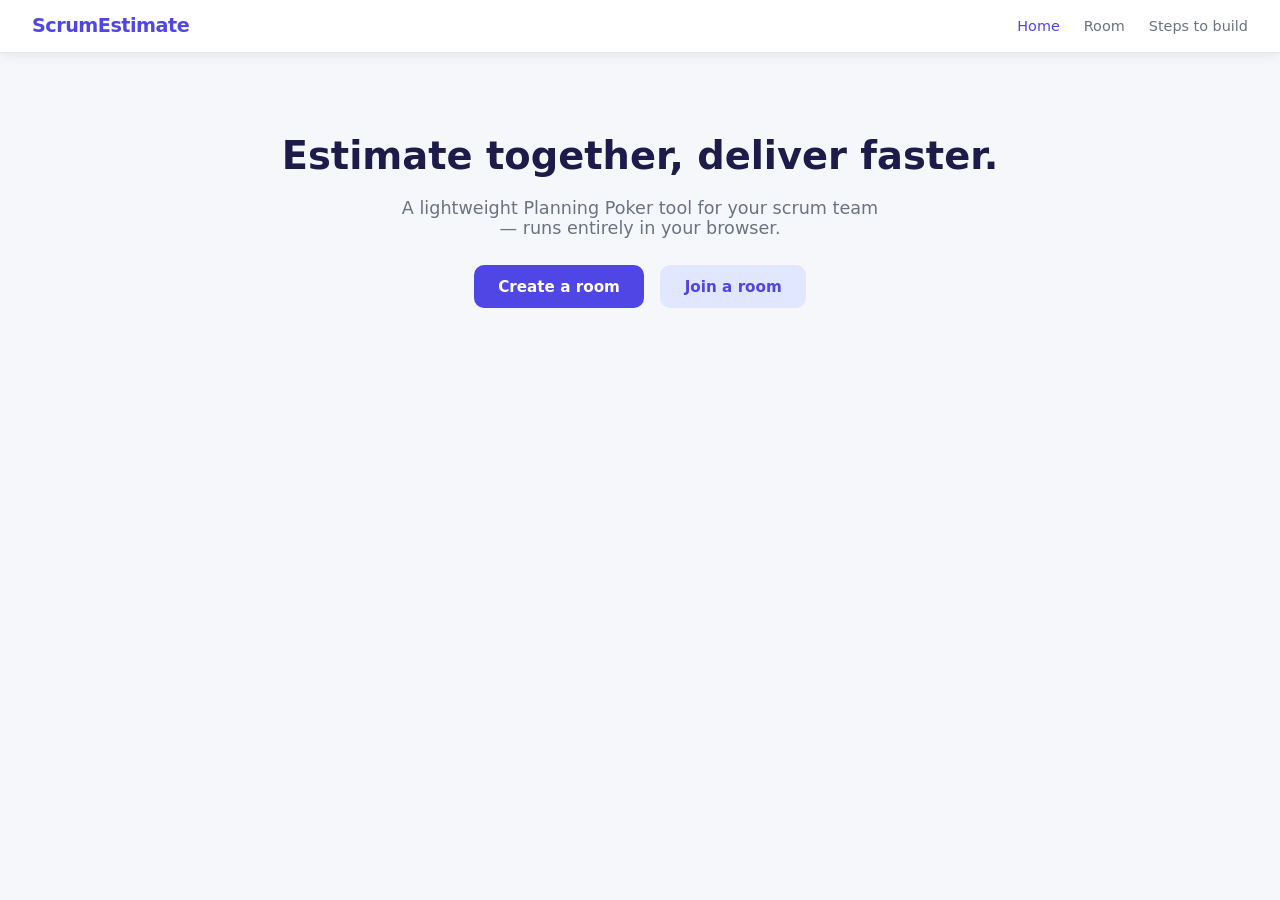
==== index.html @ 2b209db3 "first commit" ====
<!DOCTYPE html>
<html lang="en">
<head>
  <meta charset="UTF-8" />
  <meta name="viewport" content="width=device-width, initial-scale=1.0" />
  <title>ScrumEstimate — Home</title>
  <link rel="stylesheet" href="css/style.css" />
</head>
<body>
  <nav class="navbar">
    <a class="brand" href="index.html">ScrumEstimate</a>
    <ul>
      <li><a href="index.html">Home</a></li>
      <li><a href="pages/room.html">Room</a></li>
      <li><a href="steps-to-build.html">Steps to build</a></li>
    </ul>
  </nav>

  <main class="hero">
    <h1>Estimate together, deliver faster.</h1>
    <p>A lightweight Planning Poker tool for your scrum team — runs entirely in your browser.</p>
    <div class="cta-group">
      <a href="pages/room.html" class="btn btn-primary">Create a room</a>
      <a href="pages/room.html?join=true" class="btn btn-secondary">Join a room</a>
    </div>
  </main>

  <script src="js/app.js"></script>
</body>
</html>
---- css/style.css ----
/* ── Design tokens ─────────────────────────────────────────── */
:root {
  --color-bg: #f5f7fa;
  --color-surface: #ffffff;
  --color-primary: #4f46e5;
  --color-primary-hover: #4338ca;
  --color-secondary: #e0e7ff;
  --color-text: #1e1b4b;
  --color-muted: #6b7280;
  --color-border: #e5e7eb;
  --color-success: #10b981;
  --radius: 10px;
  --shadow: 0 2px 12px rgba(0,0,0,.08);
  --font: 'Segoe UI', system-ui, sans-serif;
}

/* ── Reset ─────────────────────────────────────────────────── */
*, *::before, *::after { box-sizing: border-box; margin: 0; padding: 0; }
body { font-family: var(--font); background: var(--color-bg); color: var(--color-text); min-height: 100vh; }
a { color: inherit; text-decoration: none; }
ol, ul { padding-left: 1.25rem; }

/* ── Navbar ────────────────────────────────────────────────── */
.navbar {
  display: flex;
  align-items: center;
  justify-content: space-between;
  padding: .9rem 2rem;
  background: var(--color-surface);
  border-bottom: 1px solid var(--color-border);
  box-shadow: var(--shadow);
}
.navbar .brand {
  font-size: 1.2rem;
  font-weight: 700;
  color: var(--color-primary);
  letter-spacing: -.5px;
}
.navbar ul { list-style: none; display: flex; gap: 1.5rem; padding: 0; }
.navbar ul a { font-size: .9rem; color: var(--color-muted); font-weight: 500; transition: color .2s; }
.navbar ul a:hover,
.navbar ul a.active { color: var(--color-primary); }

/* ── Buttons ───────────────────────────────────────────────── */
.btn {
  display: inline-block;
  padding: .65rem 1.4rem;
  border-radius: var(--radius);
  font-weight: 600;
  font-size: .95rem;
  cursor: pointer;
  transition: background .2s, transform .1s;
  border: 2px solid transparent;
}
.btn:active { transform: scale(.97); }
.btn-primary { background: var(--color-primary); color: #fff; }
.btn-primary:hover { background: var(--color-primary-hover); }
.btn-secondary { background: var(--color-secondary); color: var(--color-primary); border-color: var(--color-secondary); }
.btn-secondary:hover { background: #c7d2fe; }

/* ── Hero ──────────────────────────────────────────────────── */
.hero {
  display: flex;
  flex-direction: column;
  align-items: center;
  justify-content: center;
  text-align: center;
  gap: 1.2rem;
  padding: 5rem 2rem;
}
.hero h1 { font-size: 2.4rem; font-weight: 800; line-height: 1.2; }
.hero p { font-size: 1.1rem; color: var(--color-muted); max-width: 480px; }
.cta-group { display: flex; gap: 1rem; flex-wrap: wrap; justify-content: center; margin-top: .5rem; }

/* ── Steps page ────────────────────────────────────────────── */
.steps-page {
  max-width: 860px;
  margin: 2.5rem auto;
  padding: 0 1.5rem 4rem;
}
.steps-page h1 { font-size: 2rem; font-weight: 800; margin-bottom: .4rem; }
.steps-page .subtitle { color: var(--color-muted); margin-bottom: 2.5rem; }

.phase {
  background: var(--color-surface);
  border: 1px solid var(--color-border);
  border-radius: var(--radius);
  padding: 1.5rem 2rem;
  margin-bottom: 1.5rem;
  box-shadow: var(--shadow);
}
.phase h2 {
  font-size: 1.15rem;
  font-weight: 700;
  color: var(--color-primary);
  margin-bottom: 1.1rem;
  border-bottom: 1px solid var(--color-border);
  padding-bottom: .6rem;
}
.phase ol { display: flex; flex-direction: column; gap: .9rem; }
.phase li { line-height: 1.5; }
.phase li strong { display: block; margin-bottom: .2rem; }
.phase li p { color: var(--color-muted); font-size: .92rem; }
.phase code {
  font-size: .85rem;
  background: #f3f4f6;
  padding: .1rem .35rem;
  border-radius: 4px;
  font-family: 'Cascadia Code', monospace;
}

/* ── Utility ───────────────────────────────────────────────── */
.hidden { display: none !important; }
.btn-sm { padding: .4rem .85rem; font-size: .85rem; }
.btn-full { width: 100%; text-align: center; }

/* ── Setup panel ───────────────────────────────────────────── */
.setup-panel {
  display: flex;
  align-items: center;
  justify-content: center;
  min-height: calc(100vh - 57px);
  padding: 2rem;
}
.setup-card {
  background: var(--color-surface);
  border: 1px solid var(--color-border);
  border-radius: var(--radius);
  box-shadow: var(--shadow);
  padding: 2.25rem 2.5rem;
  width: 100%;
  max-width: 420px;
}
.setup-card h2 { font-size: 1.5rem; font-weight: 800; margin-bottom: .3rem; }
.setup-subtitle { color: var(--color-muted); font-size: .92rem; margin-bottom: 1.5rem; }

.setup-tabs { display: flex; gap: .5rem; margin-bottom: 1.5rem; }
.tab-btn {
  flex: 1;
  padding: .55rem;
  border: 2px solid var(--color-border);
  border-radius: var(--radius);
  background: transparent;
  font-weight: 600;
  font-size: .9rem;
  cursor: pointer;
  color: var(--color-muted);
  transition: all .15s;
}
.tab-btn.active {
  border-color: var(--color-primary);
  color: var(--color-primary);
  background: var(--color-secondary);
}

.form-group { display: flex; flex-direction: column; gap: .35rem; margin-bottom: 1rem; }
.form-group label { font-size: .85rem; font-weight: 600; color: var(--color-text); }
.form-group input, .add-story-form input, #story-input {
  padding: .6rem .85rem;
  border: 1.5px solid var(--color-border);
  border-radius: var(--radius);
  font-size: .95rem;
  font-family: var(--font);
  background: var(--color-bg);
  color: var(--color-text);
  transition: border-color .15s;
  width: 100%;
}
.form-group input:focus, .add-story-form input:focus {
  outline: none;
  border-color: var(--color-primary);
}
.form-error {
  font-size: .85rem;
  color: #dc2626;
  margin-bottom: .75rem;
}

/* ── Room header ───────────────────────────────────────────── */
.room-header {
  display: flex;
  align-items: center;
  gap: 1.5rem;
  flex-wrap: wrap;
  padding: .85rem 2rem;
  background: var(--color-surface);
  border-bottom: 1px solid var(--color-border);
}
.room-meta { display: flex; align-items: center; gap: .75rem; flex-shrink: 0; }
.room-code-label {
  font-size: .9rem;
  color: var(--color-muted);
  background: var(--color-bg);
  border: 1px solid var(--color-border);
  border-radius: 6px;
  padding: .3rem .75rem;
  letter-spacing: .05em;
}
.room-code-label strong { color: var(--color-text); font-size: 1rem; letter-spacing: .12em; }
.badge {
  font-size: .75rem;
  font-weight: 700;
  padding: .25rem .65rem;
  border-radius: 99px;
  background: var(--color-primary);
  color: #fff;
  letter-spacing: .03em;
}
.active-story-banner { display: flex; align-items: baseline; gap: .6rem; min-width: 0; }
.story-banner-label { font-size: .75rem; font-weight: 700; color: var(--color-muted); text-transform: uppercase; letter-spacing: .06em; flex-shrink: 0; }
.story-banner-text { font-size: .95rem; font-weight: 600; color: var(--color-text); white-space: nowrap; overflow: hidden; text-overflow: ellipsis; max-width: 480px; }

/* ── Room layout ───────────────────────────────────────────── */
.room-layout {
  display: grid;
  grid-template-columns: 280px 1fr;
  gap: 1.5rem;
  max-width: 1100px;
  margin: 1.5rem auto;
  padding: 0 1.5rem 3rem;
  align-items: start;
}
.room-sidebar { display: flex; flex-direction: column; gap: 1.25rem; }
.room-main { display: flex; flex-direction: column; gap: 1.25rem; }

/* ── Panel ─────────────────────────────────────────────────── */
.panel {
  background: var(--color-surface);
  border: 1px solid var(--color-border);
  border-radius: var(--radius);
  box-shadow: var(--shadow);
  padding: 1.25rem 1.4rem;
}
.panel-title {
  font-size: .8rem;
  font-weight: 700;
  text-transform: uppercase;
  letter-spacing: .07em;
  color: var(--color-muted);
  margin-bottom: 1rem;
  border-bottom: 1px solid var(--color-border);
  padding-bottom: .6rem;
}

/* ── Participant list ──────────────────────────────────────── */
.participant-list { list-style: none; padding: 0; display: flex; flex-direction: column; gap: .5rem; }
.participant-item {
  display: flex;
  align-items: center;
  justify-content: space-between;
  font-size: .9rem;
}
.participant-name { display: flex; align-items: center; gap: .4rem; font-weight: 500; }
.role-tag {
  font-size: .68rem;
  font-weight: 700;
  padding: .1rem .4rem;
  border-radius: 99px;
  background: var(--color-secondary);
  color: var(--color-primary);
}
.vote-badge {
  font-size: .8rem;
  font-weight: 700;
  padding: .2rem .55rem;
  border-radius: 6px;
  min-width: 2rem;
  text-align: center;
}
.vote-badge.voted   { background: #d1fae5; color: #065f46; }
.vote-badge.waiting { background: #f3f4f6; color: var(--color-muted); }
.vote-badge.revealed { background: var(--color-secondary); color: var(--color-primary); font-size: .95rem; }

/* ── Story queue ───────────────────────────────────────────── */
.add-story-form { display: flex; gap: .5rem; margin-bottom: .85rem; }
.add-story-form input { flex: 1; }
.story-queue { list-style: none; padding: 0; display: flex; flex-direction: column; gap: .45rem; }
.story-item {
  display: flex;
  align-items: center;
  gap: .5rem;
  font-size: .88rem;
  padding: .45rem .65rem;
  border-radius: 8px;
  border: 1.5px solid var(--color-border);
  background: var(--color-bg);
}
.story-item.active  { border-color: var(--color-primary); background: var(--color-secondary); }
.story-item.done    { opacity: .55; }
.story-title-text   { flex: 1; min-width: 0; overflow: hidden; text-overflow: ellipsis; white-space: nowrap; }
.story-points-badge { font-size: .75rem; font-weight: 700; background: #d1fae5; color: #065f46; padding: .15rem .45rem; border-radius: 99px; flex-shrink: 0; }
.story-item-actions { display: flex; gap: .3rem; flex-shrink: 0; }
.story-empty        { font-size: .85rem; color: var(--color-muted); font-style: italic; }
.btn-icon {
  background: none;
  border: 1px solid var(--color-border);
  border-radius: 5px;
  padding: .15rem .4rem;
  font-size: .8rem;
  cursor: pointer;
  color: var(--color-muted);
  transition: all .15s;
}
.btn-icon:hover        { background: var(--color-secondary); color: var(--color-primary); border-color: var(--color-primary); }
.btn-icon.danger:hover { background: #fee2e2; color: #dc2626; border-color: #dc2626; }

/* ── Card deck ─────────────────────────────────────────────── */
.card-deck { display: flex; flex-wrap: wrap; gap: .75rem; margin-top: .25rem; }
.card {
  width: 60px;
  height: 84px;
  border: 2px solid var(--color-border);
  border-radius: 10px;
  background: var(--color-surface);
  font-size: 1.25rem;
  font-weight: 700;
  color: var(--color-text);
  cursor: pointer;
  transition: border-color .15s, transform .1s, box-shadow .15s, background .15s;
  display: flex;
  align-items: center;
  justify-content: center;
  box-shadow: 0 2px 6px rgba(0,0,0,.06);
}
.card:hover:not(:disabled) {
  border-color: var(--color-primary);
  color: var(--color-primary);
  transform: translateY(-4px);
  box-shadow: 0 6px 18px rgba(79,70,229,.18);
}
.card.selected {
  border-color: var(--color-primary);
  background: var(--color-primary);
  color: #fff;
  transform: translateY(-4px);
  box-shadow: 0 6px 18px rgba(79,70,229,.3);
}
.card:disabled { opacity: .4; cursor: not-allowed; transform: none; }

/* ── Facilitator controls ──────────────────────────────────── */
.facilitator-controls { display: flex; gap: .75rem; flex-wrap: wrap; }

/* ── Results ───────────────────────────────────────────────── */
.results-table { width: 100%; border-collapse: collapse; font-size: .92rem; margin-bottom: 1rem; }
.results-table th { text-align: left; font-size: .78rem; text-transform: uppercase; letter-spacing: .06em; color: var(--color-muted); padding: .4rem .6rem; border-bottom: 2px solid var(--color-border); }
.results-table td { padding: .55rem .6rem; border-bottom: 1px solid var(--color-border); }
.results-table tr:last-child td { border-bottom: none; }
.vote-cell { font-weight: 700; color: var(--color-primary); font-size: 1rem; }
.consensus-indicator { font-size: .95rem; display: flex; align-items: center; gap: .75rem; flex-wrap: wrap; }
.consensus-tag {
  display: inline-block;
  padding: .3rem .75rem;
  border-radius: 99px;
  font-size: .82rem;
  font-weight: 700;
}
.consensus-tag.unanimous { background: #d1fae5; color: #065f46; }
.consensus-tag.close     { background: #fef9c3; color: #854d0e; }
.consensus-tag.split     { background: #fee2e2; color: #991b1b; }
.consensus-tag.no-votes  { background: #f3f4f6; color: var(--color-muted); }

/* ── Connection status ─────────────────────────────────────── */
.conn-status { display: flex; align-items: center; gap: .4rem; margin-left: auto; flex-shrink: 0; }
.conn-dot {
  width: 9px;
  height: 9px;
  border-radius: 50%;
  flex-shrink: 0;
}
.conn-dot.connected    { background: var(--color-success); box-shadow: 0 0 0 3px rgba(16,185,129,.2); }
.conn-dot.connecting   { background: #f59e0b; box-shadow: 0 0 0 3px rgba(245,158,11,.2); animation: pulse .9s infinite; }
.conn-dot.disconnected { background: #ef4444; box-shadow: 0 0 0 3px rgba(239,68,68,.2); animation: pulse .9s infinite; }
@keyframes pulse {
  0%, 100% { opacity: 1; }
  50%       { opacity: .4; }
}
.conn-label { font-size: .75rem; color: var(--color-muted); }

/* ── Offline / disconnected participants ───────────────────── */
.participant-item.disconnected { opacity: .5; }
.offline-tag {
  font-size: .65rem;
  font-weight: 700;
  padding: .1rem .35rem;
  border-radius: 99px;
  background: #fee2e2;
  color: #991b1b;
  margin-left: .3rem;
}
.participant-right { display: flex; align-items: center; gap: .4rem; }

/* ── Responsive ────────────────────────────────────────────── */
@media (max-width: 760px) {
  .hero h1 { font-size: 1.7rem; }
  .navbar { padding: .75rem 1rem; }
  .phase { padding: 1.2rem 1.2rem; }
  .room-layout { grid-template-columns: 1fr; }
  .room-header { padding: .75rem 1rem; gap: .75rem; }
  .story-banner-text { max-width: 200px; }
  .setup-card { padding: 1.5rem 1.25rem; }
  .card { width: 52px; height: 72px; font-size: 1.1rem; }
}
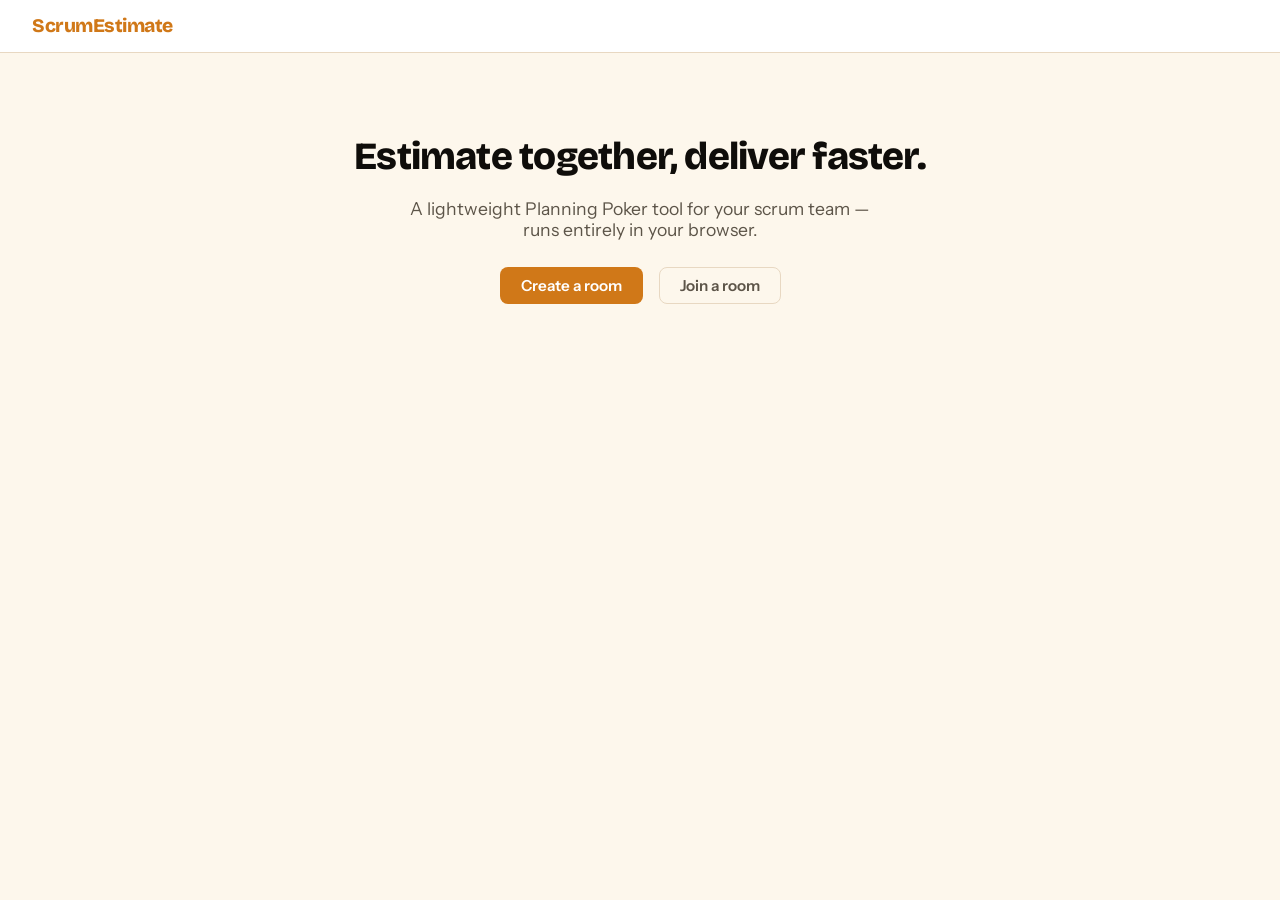
==== commit f867c549: "New V2" ====
--- a/index.html
+++ b/index.html
@@ -4,27 +4,24 @@
   <meta charset="UTF-8" />
   <meta name="viewport" content="width=device-width, initial-scale=1.0" />
   <title>ScrumEstimate — Home</title>
+  <link rel="preconnect" href="https://fonts.googleapis.com" />
+  <link rel="preconnect" href="https://fonts.gstatic.com" crossorigin />
+  <link href="https://fonts.googleapis.com/css2?family=Bricolage+Grotesque:wght@700;800&family=Instrument+Sans:wght@400..700&display=swap" rel="stylesheet" />
   <link rel="stylesheet" href="css/style.css" />
 </head>
 <body>
-  <nav class="navbar">
+  <header class="topbar">
     <a class="brand" href="index.html">ScrumEstimate</a>
-    <ul>
-      <li><a href="index.html">Home</a></li>
-      <li><a href="pages/room.html">Room</a></li>
-      <li><a href="steps-to-build.html">Steps to build</a></li>
-    </ul>
-  </nav>
+  </header>
 
   <main class="hero">
     <h1>Estimate together, deliver faster.</h1>
     <p>A lightweight Planning Poker tool for your scrum team — runs entirely in your browser.</p>
     <div class="cta-group">
-      <a href="pages/room.html" class="btn btn-primary">Create a room</a>
-      <a href="pages/room.html?join=true" class="btn btn-secondary">Join a room</a>
+      <a href="pages/create.html" class="btn btn-primary">Create a room</a>
+      <a href="pages/join.html" class="btn btn-secondary">Join a room</a>
     </div>
   </main>
 
-  <script src="js/app.js"></script>
 </body>
 </html>
--- a/css/style.css
+++ b/css/style.css
@@ -1,62 +1,104 @@
 /* ── Design tokens ─────────────────────────────────────────── */
 :root {
-  --color-bg: #f5f7fa;
+  /* Surfaces & text */
+  --color-bg: #fdf7ec;
   --color-surface: #ffffff;
-  --color-primary: #4f46e5;
-  --color-primary-hover: #4338ca;
-  --color-secondary: #e0e7ff;
-  --color-text: #1e1b4b;
-  --color-muted: #6b7280;
-  --color-border: #e5e7eb;
-  --color-success: #10b981;
-  --radius: 10px;
-  --shadow: 0 2px 12px rgba(0,0,0,.08);
-  --font: 'Segoe UI', system-ui, sans-serif;
+  --color-surface-2: #f5ede0;
+  --color-text: #0f0d0a;
+  --color-text-2: #5c5448;
+  --color-text-3: #a09280;
+
+  /* Accent — the single brand color */
+  --color-accent: #D07818;
+  --color-accent-hover: #b86814;
+  --color-accent-tint: rgba(208,120,24,.08);
+  --color-accent-soft: rgba(208,120,24,.05);
+  --color-accent-pill: rgba(208,120,24,.10);
+
+  /* Borders */
+  --color-border: #e8d8c2;
+  --color-border-2: #d8c8b0;
+
+  /* Semantic status — warmed to sit in the palette.
+     Kept as a trio (positive / live / negative) because vote badges, the copy
+     confirmation, and consensus tags carry real state that a single accent
+     can't distinguish. */
+  --color-ok: #5d7c34;
+  --color-ok-text: #415a23;
+  --color-ok-tint: rgba(93,124,52,.14);
+  --color-danger: #dc2626;
+  --color-danger-text: #9f2b20;
+  --color-danger-tint: rgba(220,38,38,.10);
+
+  /* Radii */
+  --radius-panel: 12px;
+  --radius-btn: 8px;
+  --radius-pill: 999px;
+
+  --shadow: 0 1px 2px rgba(92,84,72,.04), 0 4px 16px rgba(92,84,72,.06);
+
+  --font-display: 'Bricolage Grotesque', 'Segoe UI', system-ui, sans-serif;
+  --font-body: 'Instrument Sans', 'Segoe UI', system-ui, sans-serif;
 }
 
 /* ── Reset ─────────────────────────────────────────────────── */
 *, *::before, *::after { box-sizing: border-box; margin: 0; padding: 0; }
-body { font-family: var(--font); background: var(--color-bg); color: var(--color-text); min-height: 100vh; }
+body {
+  font-family: var(--font-body);
+  background: var(--color-bg);
+  color: var(--color-text);
+  min-height: 100vh;
+  -webkit-font-smoothing: antialiased;
+}
 a { color: inherit; text-decoration: none; }
 ol, ul { padding-left: 1.25rem; }
-
-/* ── Navbar ────────────────────────────────────────────────── */
-.navbar {
+h1, h2, h3 { font-family: var(--font-display); color: var(--color-text); }
+
+/* ── Top bar ────────────────────────────────────────────────── */
+.topbar {
   display: flex;
   align-items: center;
   justify-content: space-between;
+  gap: 1.5rem;
+  flex-wrap: wrap;
   padding: .9rem 2rem;
   background: var(--color-surface);
   border-bottom: 1px solid var(--color-border);
-  box-shadow: var(--shadow);
-}
-.navbar .brand {
+}
+.topbar .brand {
+  font-family: var(--font-display);
   font-size: 1.2rem;
-  font-weight: 700;
-  color: var(--color-primary);
+  font-weight: 800;
+  color: var(--color-accent);
   letter-spacing: -.5px;
-}
-.navbar ul { list-style: none; display: flex; gap: 1.5rem; padding: 0; }
-.navbar ul a { font-size: .9rem; color: var(--color-muted); font-weight: 500; transition: color .2s; }
-.navbar ul a:hover,
-.navbar ul a.active { color: var(--color-primary); }
+  flex-shrink: 0;
+}
+.topbar .brand:hover { color: var(--color-accent-hover); }
+
+/* Room controls — shown in the top bar only once you are in a room */
+.topbar-room { display: flex; align-items: center; gap: 1rem; flex-wrap: wrap; }
 
 /* ── Buttons ───────────────────────────────────────────────── */
 .btn {
   display: inline-block;
-  padding: .65rem 1.4rem;
-  border-radius: var(--radius);
+  font-family: var(--font-body);
+  padding: .5rem 1.25rem;
+  border-radius: var(--radius-btn);
   font-weight: 600;
   font-size: .95rem;
   cursor: pointer;
-  transition: background .2s, transform .1s;
-  border: 2px solid transparent;
+  transition: background .15s ease, border-color .15s ease, color .15s ease, transform .1s ease;
+  border: 1.5px solid transparent;
 }
 .btn:active { transform: scale(.97); }
-.btn-primary { background: var(--color-primary); color: #fff; }
-.btn-primary:hover { background: var(--color-primary-hover); }
-.btn-secondary { background: var(--color-secondary); color: var(--color-primary); border-color: var(--color-secondary); }
-.btn-secondary:hover { background: #c7d2fe; }
+.btn-primary { background: var(--color-accent); color: #fff; }
+.btn-primary:hover { background: var(--color-accent-hover); }
+.btn-secondary {
+  background: transparent;
+  color: var(--color-text-2);
+  border-color: var(--color-border);
+}
+.btn-secondary:hover { border-color: var(--color-accent); color: var(--color-accent); }
 
 /* ── Hero ──────────────────────────────────────────────────── */
 .hero {
@@ -68,50 +110,12 @@
   gap: 1.2rem;
   padding: 5rem 2rem;
 }
-.hero h1 { font-size: 2.4rem; font-weight: 800; line-height: 1.2; }
-.hero p { font-size: 1.1rem; color: var(--color-muted); max-width: 480px; }
+.hero h1 { font-size: 2.4rem; font-weight: 800; line-height: 1.2; letter-spacing: -.02em; }
+.hero p { font-size: 1.1rem; color: var(--color-text-2); max-width: 480px; }
 .cta-group { display: flex; gap: 1rem; flex-wrap: wrap; justify-content: center; margin-top: .5rem; }
-
-/* ── Steps page ────────────────────────────────────────────── */
-.steps-page {
-  max-width: 860px;
-  margin: 2.5rem auto;
-  padding: 0 1.5rem 4rem;
-}
-.steps-page h1 { font-size: 2rem; font-weight: 800; margin-bottom: .4rem; }
-.steps-page .subtitle { color: var(--color-muted); margin-bottom: 2.5rem; }
-
-.phase {
-  background: var(--color-surface);
-  border: 1px solid var(--color-border);
-  border-radius: var(--radius);
-  padding: 1.5rem 2rem;
-  margin-bottom: 1.5rem;
-  box-shadow: var(--shadow);
-}
-.phase h2 {
-  font-size: 1.15rem;
-  font-weight: 700;
-  color: var(--color-primary);
-  margin-bottom: 1.1rem;
-  border-bottom: 1px solid var(--color-border);
-  padding-bottom: .6rem;
-}
-.phase ol { display: flex; flex-direction: column; gap: .9rem; }
-.phase li { line-height: 1.5; }
-.phase li strong { display: block; margin-bottom: .2rem; }
-.phase li p { color: var(--color-muted); font-size: .92rem; }
-.phase code {
-  font-size: .85rem;
-  background: #f3f4f6;
-  padding: .1rem .35rem;
-  border-radius: 4px;
-  font-family: 'Cascadia Code', monospace;
-}
 
 /* ── Utility ───────────────────────────────────────────────── */
 .hidden { display: none !important; }
-.btn-sm { padding: .4rem .85rem; font-size: .85rem; }
 .btn-full { width: 100%; text-align: center; }
 
 /* ── Setup panel ───────────────────────────────────────────── */
@@ -125,90 +129,142 @@
 .setup-card {
   background: var(--color-surface);
   border: 1px solid var(--color-border);
-  border-radius: var(--radius);
+  border-radius: var(--radius-panel);
   box-shadow: var(--shadow);
   padding: 2.25rem 2.5rem;
   width: 100%;
   max-width: 420px;
 }
-.setup-card h2 { font-size: 1.5rem; font-weight: 800; margin-bottom: .3rem; }
-.setup-subtitle { color: var(--color-muted); font-size: .92rem; margin-bottom: 1.5rem; }
-
-.setup-tabs { display: flex; gap: .5rem; margin-bottom: 1.5rem; }
-.tab-btn {
-  flex: 1;
-  padding: .55rem;
-  border: 2px solid var(--color-border);
-  border-radius: var(--radius);
-  background: transparent;
-  font-weight: 600;
-  font-size: .9rem;
-  cursor: pointer;
-  color: var(--color-muted);
-  transition: all .15s;
-}
-.tab-btn.active {
-  border-color: var(--color-primary);
-  color: var(--color-primary);
-  background: var(--color-secondary);
-}
+.setup-card h2 { font-size: 1.5rem; font-weight: 800; margin-bottom: .3rem; letter-spacing: -.01em; }
+.setup-subtitle { color: var(--color-text-2); font-size: .92rem; margin-bottom: 1.5rem; }
+
+/* Creating and joining are separate pages, so a setup card carries one form and
+   one quiet link to the other page — not a segmented control that invites you to
+   switch mid-thought. */
+.setup-switch {
+  margin-top: 1.25rem;
+  padding-top: 1.1rem;
+  border-top: 1px solid var(--color-border);
+  font-size: .85rem;
+  color: var(--color-text-2);
+  text-align: center;
+}
+.setup-switch a { color: var(--color-accent); font-weight: 600; }
+.setup-switch a:hover { text-decoration: underline; }
+
+/* Why you are on this page: the room you were invited to (accent — it is the
+   thing you came for), or what happened to the room you were just in (quiet —
+   context, not an error you made). */
+.setup-notice {
+  padding: .7rem .85rem;
+  margin-bottom: 1.25rem;
+  border: 1.5px solid var(--color-accent);
+  border-radius: var(--radius-btn);
+  background: var(--color-accent-tint);
+  font-size: .875rem;
+  font-weight: 600;
+}
+.setup-notice.warning {
+  border-color: var(--color-border-2);
+  background: var(--color-surface-2);
+  color: var(--color-text-2);
+  font-weight: 400;
+}
+
+/* A room code gets read aloud and retyped, so space it out like a code. */
+.input-code { text-transform: uppercase; letter-spacing: .12em; font-weight: 600; }
 
 .form-group { display: flex; flex-direction: column; gap: .35rem; margin-bottom: 1rem; }
-.form-group label { font-size: .85rem; font-weight: 600; color: var(--color-text); }
-.form-group input, .add-story-form input, #story-input {
+.form-group label { font-size: .85rem; font-weight: 600; color: var(--color-text-2); }
+.form-group input {
   padding: .6rem .85rem;
-  border: 1.5px solid var(--color-border);
-  border-radius: var(--radius);
+  border: 1.5px solid var(--color-border-2);
+  border-radius: var(--radius-btn);
   font-size: .95rem;
-  font-family: var(--font);
+  font-family: var(--font-body);
   background: var(--color-bg);
   color: var(--color-text);
-  transition: border-color .15s;
+  transition: border-color .15s ease, background .15s ease;
   width: 100%;
 }
-.form-group input:focus, .add-story-form input:focus {
+.form-group input::placeholder { color: var(--color-text-3); }
+.form-group input:focus {
   outline: none;
-  border-color: var(--color-primary);
+  border-color: var(--color-accent);
+  background: var(--color-accent-soft);
 }
 .form-error {
   font-size: .85rem;
-  color: #dc2626;
+  color: var(--color-danger);
   margin-bottom: .75rem;
 }
 
-/* ── Room header ───────────────────────────────────────────── */
-.room-header {
-  display: flex;
-  align-items: center;
-  gap: 1.5rem;
-  flex-wrap: wrap;
-  padding: .85rem 2rem;
+/* ── Room cluster (inside the top bar) ──────────────────────
+   The room code and its two actions share one border, split by hairlines:
+   one object in the bar instead of three. Buttons stay flush to the edges so
+   the whole cluster reads as a segmented control. */
+.room-cluster {
+  display: flex;
+  align-items: stretch;
+  border: 1px solid var(--color-border-2);
+  border-radius: var(--radius-btn);
+  background: var(--color-surface-2);
+  overflow: hidden;
+  flex-shrink: 0;
+}
+.room-cluster-code {
+  display: flex;
+  align-items: center;
+  font-size: .9rem;
+  font-weight: 600;
+  color: var(--color-text-2);
+  padding: .35rem .8rem;
+  letter-spacing: .05em;
+  white-space: nowrap;
+}
+.room-cluster-code strong {
+  font-family: var(--font-display);
+  font-weight: 800;
+  color: var(--color-accent);
+  font-size: 1rem;
+  letter-spacing: .12em;
+}
+.room-cluster-btn {
+  display: flex;
+  align-items: center;
+  gap: .35rem;
+  font-family: var(--font-body);
+  font-size: .82rem;
+  font-weight: 600;
+  color: var(--color-text-2);
   background: var(--color-surface);
-  border-bottom: 1px solid var(--color-border);
-}
-.room-meta { display: flex; align-items: center; gap: .75rem; flex-shrink: 0; }
-.room-code-label {
-  font-size: .9rem;
-  color: var(--color-muted);
-  background: var(--color-bg);
-  border: 1px solid var(--color-border);
-  border-radius: 6px;
-  padding: .3rem .75rem;
-  letter-spacing: .05em;
-}
-.room-code-label strong { color: var(--color-text); font-size: 1rem; letter-spacing: .12em; }
-.badge {
-  font-size: .75rem;
-  font-weight: 700;
-  padding: .25rem .65rem;
-  border-radius: 99px;
-  background: var(--color-primary);
-  color: #fff;
-  letter-spacing: .03em;
-}
-.active-story-banner { display: flex; align-items: baseline; gap: .6rem; min-width: 0; }
-.story-banner-label { font-size: .75rem; font-weight: 700; color: var(--color-muted); text-transform: uppercase; letter-spacing: .06em; flex-shrink: 0; }
-.story-banner-text { font-size: .95rem; font-weight: 600; color: var(--color-text); white-space: nowrap; overflow: hidden; text-overflow: ellipsis; max-width: 480px; }
+  border: none;
+  border-left: 1px solid var(--color-border);
+  padding: .35rem .8rem;
+  cursor: pointer;
+  white-space: nowrap;
+  transition: background .15s ease, color .15s ease;
+}
+.room-cluster-btn:hover        { background: var(--color-accent-tint); color: var(--color-accent); }
+.room-cluster-btn.danger:hover { background: var(--color-danger-tint); color: var(--color-danger); }
+.room-cluster-btn:focus-visible {
+  outline: 2px solid var(--color-accent);
+  outline-offset: -2px;
+}
+/* Copy confirmation — the label swaps to "Copied!" for a beat. */
+.room-cluster-btn.copied,
+.room-cluster-btn.copied:hover { background: var(--color-ok-tint); color: var(--color-ok-text); }
+.room-cluster-icon { font-size: .9rem; line-height: 1; }
+
+/* Announce the copy result to screen readers without taking up bar space. */
+.visually-hidden {
+  position: absolute;
+  width: 1px;
+  height: 1px;
+  overflow: hidden;
+  clip: rect(0 0 0 0);
+  white-space: nowrap;
+}
 
 /* ── Room layout ───────────────────────────────────────────── */
 .room-layout {
@@ -227,16 +283,17 @@
 .panel {
   background: var(--color-surface);
   border: 1px solid var(--color-border);
-  border-radius: var(--radius);
+  border-radius: var(--radius-panel);
   box-shadow: var(--shadow);
   padding: 1.25rem 1.4rem;
 }
 .panel-title {
+  font-family: var(--font-body);
   font-size: .8rem;
-  font-weight: 700;
+  font-weight: 600;
   text-transform: uppercase;
   letter-spacing: .07em;
-  color: var(--color-muted);
+  color: var(--color-text-3);
   margin-bottom: 1rem;
   border-bottom: 1px solid var(--color-border);
   padding-bottom: .6rem;
@@ -252,88 +309,89 @@
 }
 .participant-name { display: flex; align-items: center; gap: .4rem; font-weight: 500; }
 .role-tag {
-  font-size: .68rem;
-  font-weight: 700;
-  padding: .1rem .4rem;
-  border-radius: 99px;
-  background: var(--color-secondary);
-  color: var(--color-primary);
+  font-size: .7rem;
+  font-weight: 600;
+  padding: .1rem .5rem;
+  border-radius: var(--radius-pill);
+  background: var(--color-accent-pill);
+  color: var(--color-accent);
+}
+/* "you" marker — muted on purpose, so it identifies your row without
+   competing with the accent "host" tag it usually sits next to. This is where
+   the facilitator/member state lives now that the top bar no longer carries it. */
+.you-tag {
+  font-size: .7rem;
+  font-weight: 600;
+  padding: .1rem .5rem;
+  border-radius: var(--radius-pill);
+  background: var(--color-surface-2);
+  color: var(--color-text-3);
+  border: 1px solid var(--color-border);
 }
 .vote-badge {
   font-size: .8rem;
-  font-weight: 700;
+  font-weight: 600;
   padding: .2rem .55rem;
-  border-radius: 6px;
+  border-radius: var(--radius-pill);
   min-width: 2rem;
   text-align: center;
 }
-.vote-badge.voted   { background: #d1fae5; color: #065f46; }
-.vote-badge.waiting { background: #f3f4f6; color: var(--color-muted); }
-.vote-badge.revealed { background: var(--color-secondary); color: var(--color-primary); font-size: .95rem; }
-
-/* ── Story queue ───────────────────────────────────────────── */
-.add-story-form { display: flex; gap: .5rem; margin-bottom: .85rem; }
-.add-story-form input { flex: 1; }
-.story-queue { list-style: none; padding: 0; display: flex; flex-direction: column; gap: .45rem; }
-.story-item {
-  display: flex;
-  align-items: center;
-  gap: .5rem;
-  font-size: .88rem;
-  padding: .45rem .65rem;
-  border-radius: 8px;
-  border: 1.5px solid var(--color-border);
-  background: var(--color-bg);
-}
-.story-item.active  { border-color: var(--color-primary); background: var(--color-secondary); }
-.story-item.done    { opacity: .55; }
-.story-title-text   { flex: 1; min-width: 0; overflow: hidden; text-overflow: ellipsis; white-space: nowrap; }
-.story-points-badge { font-size: .75rem; font-weight: 700; background: #d1fae5; color: #065f46; padding: .15rem .45rem; border-radius: 99px; flex-shrink: 0; }
-.story-item-actions { display: flex; gap: .3rem; flex-shrink: 0; }
-.story-empty        { font-size: .85rem; color: var(--color-muted); font-style: italic; }
+.vote-badge.voted   { background: var(--color-ok-tint); color: var(--color-ok-text); }
+.vote-badge.waiting { background: var(--color-surface-2); color: var(--color-text-3); }
+.vote-badge.revealed {
+  font-family: var(--font-display);
+  font-weight: 800;
+  background: var(--color-accent-pill);
+  color: var(--color-accent);
+  font-size: .95rem;
+}
+
+/* ── Icon buttons ──────────────────────────────────────────── */
 .btn-icon {
   background: none;
   border: 1px solid var(--color-border);
-  border-radius: 5px;
+  border-radius: 6px;
   padding: .15rem .4rem;
   font-size: .8rem;
   cursor: pointer;
-  color: var(--color-muted);
-  transition: all .15s;
-}
-.btn-icon:hover        { background: var(--color-secondary); color: var(--color-primary); border-color: var(--color-primary); }
-.btn-icon.danger:hover { background: #fee2e2; color: #dc2626; border-color: #dc2626; }
+  color: var(--color-text-3);
+  transition: background .15s ease, color .15s ease, border-color .15s ease;
+}
+.btn-icon:hover        { background: var(--color-accent-tint); color: var(--color-accent); border-color: var(--color-accent); }
+.btn-icon.danger:hover { background: var(--color-danger-tint); color: var(--color-danger); border-color: var(--color-danger); }
 
 /* ── Card deck ─────────────────────────────────────────────── */
 .card-deck { display: flex; flex-wrap: wrap; gap: .75rem; margin-top: .25rem; }
 .card {
   width: 60px;
   height: 84px;
-  border: 2px solid var(--color-border);
-  border-radius: 10px;
+  border: 1.5px solid var(--color-border);
+  border-radius: var(--radius-btn);
   background: var(--color-surface);
+  font-family: var(--font-display);
   font-size: 1.25rem;
   font-weight: 700;
   color: var(--color-text);
   cursor: pointer;
-  transition: border-color .15s, transform .1s, box-shadow .15s, background .15s;
+  transition: border-color .15s ease, transform .1s ease, box-shadow .15s ease, background .15s ease, color .15s ease;
   display: flex;
   align-items: center;
   justify-content: center;
-  box-shadow: 0 2px 6px rgba(0,0,0,.06);
+  box-shadow: 0 1px 3px rgba(92,84,72,.06);
 }
 .card:hover:not(:disabled) {
-  border-color: var(--color-primary);
-  color: var(--color-primary);
+  border-color: var(--color-accent);
+  color: var(--color-accent);
+  background: var(--color-accent-soft);
   transform: translateY(-4px);
-  box-shadow: 0 6px 18px rgba(79,70,229,.18);
+  box-shadow: 0 6px 18px rgba(208,120,24,.16);
 }
 .card.selected {
-  border-color: var(--color-primary);
-  background: var(--color-primary);
+  border-color: var(--color-accent);
+  background: var(--color-accent);
   color: #fff;
   transform: translateY(-4px);
-  box-shadow: 0 6px 18px rgba(79,70,229,.3);
+  box-shadow: 0 6px 18px rgba(208,120,24,.28);
 }
 .card:disabled { opacity: .4; cursor: not-allowed; transform: none; }
 
@@ -342,61 +400,101 @@
 
 /* ── Results ───────────────────────────────────────────────── */
 .results-table { width: 100%; border-collapse: collapse; font-size: .92rem; margin-bottom: 1rem; }
-.results-table th { text-align: left; font-size: .78rem; text-transform: uppercase; letter-spacing: .06em; color: var(--color-muted); padding: .4rem .6rem; border-bottom: 2px solid var(--color-border); }
+.results-table th {
+  text-align: left;
+  font-size: .78rem;
+  font-weight: 600;
+  text-transform: uppercase;
+  letter-spacing: .06em;
+  color: var(--color-text-3);
+  padding: .4rem .6rem;
+  border-bottom: 1px solid var(--color-border-2);
+}
 .results-table td { padding: .55rem .6rem; border-bottom: 1px solid var(--color-border); }
+.results-table tbody tr:nth-child(even) { background: var(--color-surface-2); }
 .results-table tr:last-child td { border-bottom: none; }
-.vote-cell { font-weight: 700; color: var(--color-primary); font-size: 1rem; }
-.consensus-indicator { font-size: .95rem; display: flex; align-items: center; gap: .75rem; flex-wrap: wrap; }
+.vote-cell {
+  font-family: var(--font-display);
+  font-weight: 800;
+  color: var(--color-accent);
+  font-size: 1.05rem;
+}
+.consensus-indicator {
+  font-size: .95rem;
+  color: var(--color-text-2);
+  display: flex;
+  align-items: center;
+  gap: .75rem;
+  flex-wrap: wrap;
+}
+.consensus-indicator strong {
+  font-family: var(--font-display);
+  font-weight: 800;
+  font-size: 1.45rem;
+  color: var(--color-accent);
+}
 .consensus-tag {
   display: inline-block;
-  padding: .3rem .75rem;
-  border-radius: 99px;
-  font-size: .82rem;
-  font-weight: 700;
-}
-.consensus-tag.unanimous { background: #d1fae5; color: #065f46; }
-.consensus-tag.close     { background: #fef9c3; color: #854d0e; }
-.consensus-tag.split     { background: #fee2e2; color: #991b1b; }
-.consensus-tag.no-votes  { background: #f3f4f6; color: var(--color-muted); }
-
-/* ── Connection status ─────────────────────────────────────── */
-.conn-status { display: flex; align-items: center; gap: .4rem; margin-left: auto; flex-shrink: 0; }
-.conn-dot {
-  width: 9px;
-  height: 9px;
-  border-radius: 50%;
-  flex-shrink: 0;
-}
-.conn-dot.connected    { background: var(--color-success); box-shadow: 0 0 0 3px rgba(16,185,129,.2); }
-.conn-dot.connecting   { background: #f59e0b; box-shadow: 0 0 0 3px rgba(245,158,11,.2); animation: pulse .9s infinite; }
-.conn-dot.disconnected { background: #ef4444; box-shadow: 0 0 0 3px rgba(239,68,68,.2); animation: pulse .9s infinite; }
-@keyframes pulse {
-  0%, 100% { opacity: 1; }
-  50%       { opacity: .4; }
-}
-.conn-label { font-size: .75rem; color: var(--color-muted); }
+  padding: .25rem .625rem;
+  border-radius: var(--radius-pill);
+  font-size: .78rem;
+  font-weight: 600;
+}
+.consensus-tag.unanimous { background: var(--color-ok-tint); color: var(--color-ok-text); }
+.consensus-tag.close     { background: var(--color-accent-pill); color: var(--color-accent); }
+.consensus-tag.split     { background: var(--color-danger-tint); color: var(--color-danger-text); }
+.consensus-tag.no-votes  { background: var(--color-surface-2); color: var(--color-text-3); }
 
 /* ── Offline / disconnected participants ───────────────────── */
 .participant-item.disconnected { opacity: .5; }
 .offline-tag {
-  font-size: .65rem;
-  font-weight: 700;
-  padding: .1rem .35rem;
-  border-radius: 99px;
-  background: #fee2e2;
-  color: #991b1b;
+  font-size: .7rem;
+  font-weight: 600;
+  padding: .1rem .45rem;
+  border-radius: var(--radius-pill);
+  background: var(--color-danger-tint);
+  color: var(--color-danger-text);
   margin-left: .3rem;
 }
 .participant-right { display: flex; align-items: center; gap: .4rem; }
+
+/* ── Room page: connecting state ───────────────────────────── */
+/* The room page has no form — you arrive already in a room — so this holds the
+   screen for the one round-trip that restoring the session takes. */
+.room-loading {
+  display: flex;
+  align-items: center;
+  justify-content: center;
+  min-height: calc(100vh - 57px);
+  padding: 2rem;
+  color: var(--color-text-3);
+  font-size: .95rem;
+}
+
+/* ── Results placeholder page ──────────────────────────────── */
+.room-placeholder {
+  max-width: 560px;
+  margin: 4rem auto;
+  padding: 2.25rem 2.5rem;
+  background: var(--color-surface);
+  border: 1px solid var(--color-border);
+  border-radius: var(--radius-panel);
+  box-shadow: var(--shadow);
+  text-align: center;
+  display: flex;
+  flex-direction: column;
+  align-items: center;
+  gap: 1rem;
+}
+.room-placeholder h2 { font-size: 2rem; font-weight: 800; letter-spacing: -.01em; }
+.room-placeholder p { color: var(--color-text-2); }
 
 /* ── Responsive ────────────────────────────────────────────── */
 @media (max-width: 760px) {
   .hero h1 { font-size: 1.7rem; }
-  .navbar { padding: .75rem 1rem; }
-  .phase { padding: 1.2rem 1.2rem; }
+  .topbar { padding: .75rem 1rem; }
   .room-layout { grid-template-columns: 1fr; }
-  .room-header { padding: .75rem 1rem; gap: .75rem; }
-  .story-banner-text { max-width: 200px; }
   .setup-card { padding: 1.5rem 1.25rem; }
   .card { width: 52px; height: 72px; font-size: 1.1rem; }
-}
+  .room-placeholder { margin: 2rem 1rem; padding: 1.5rem 1.25rem; }
+}
